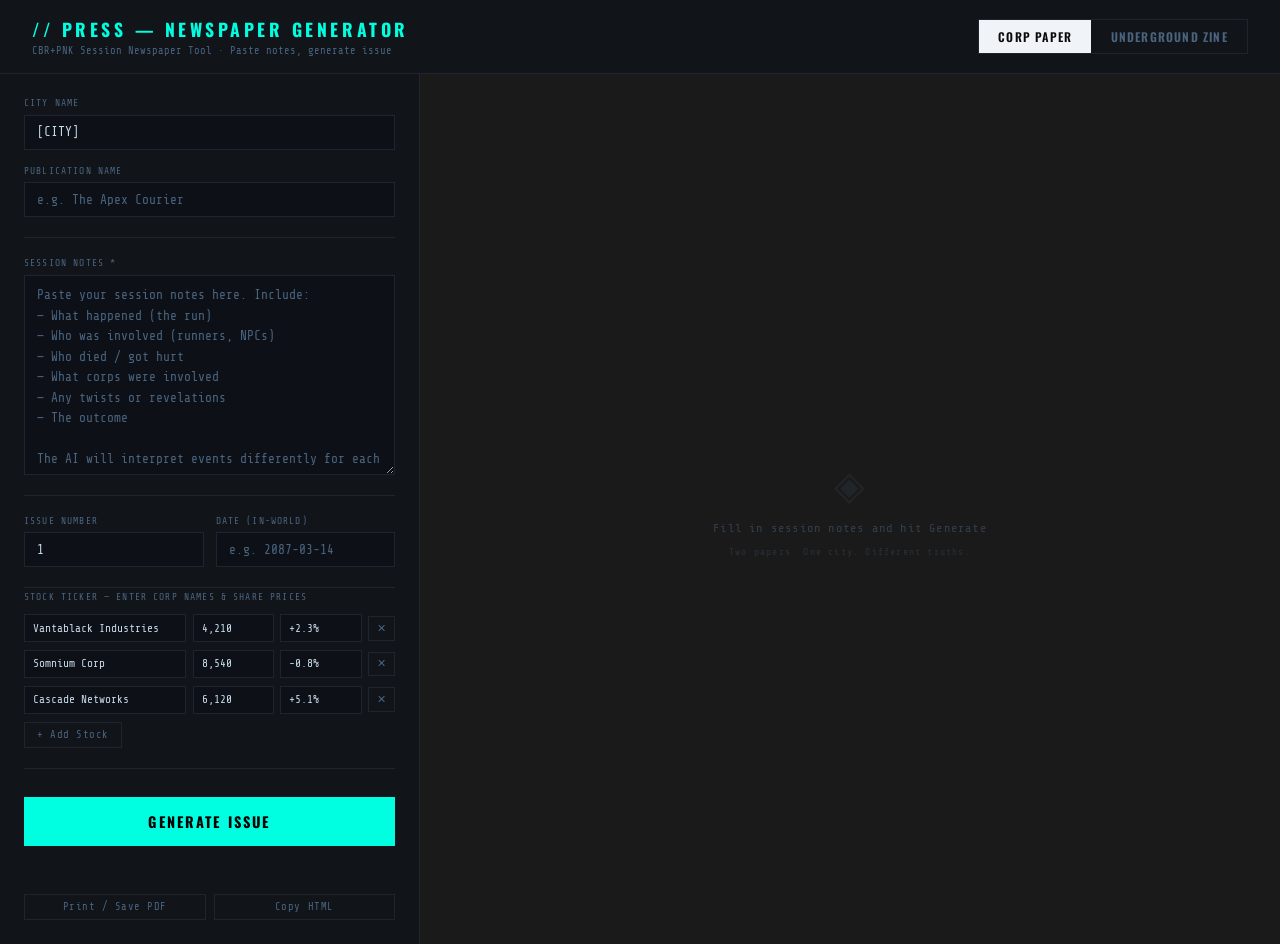
==== press/index.html @ 6ac8d3a0 "Add files via upload" ====
<!DOCTYPE html>
<html lang="en">
<head>
<meta charset="UTF-8">
<meta name="viewport" content="width=device-width, initial-scale=1.0">
<title>PRESS — City Newspaper Generator</title>
<link rel="preconnect" href="https://fonts.googleapis.com">
<link href="https://fonts.googleapis.com/css2?family=Share+Tech+Mono&family=Oswald:wght@300;400;500;600;700&family=Playfair+Display:ital,wght@0,700;0,900;1,700&family=Source+Serif+4:ital,wght@0,300;0,400;0,600;1,300;1,400&family=Permanent+Marker&family=Special+Elite&family=IBM+Plex+Mono:wght@400;700&display=swap" rel="stylesheet">

<style>
/* ═══════════════════════════════════════
   GENERATOR UI (the tool itself)
═══════════════════════════════════════ */
:root {
  --bg: #0a0c0e;
  --bg2: #111418;
  --border: #1e2530;
  --accent: #00ffe1;
  --accent2: #ff3c5a;
  --text: #c8dae8;
  --text-dim: #4a6480;
  --mono: 'Share Tech Mono', monospace;
  --ui: 'Oswald', sans-serif;
}

* { box-sizing: border-box; margin: 0; padding: 0; }

body {
  background: var(--bg);
  color: var(--text);
  font-family: var(--mono);
  min-height: 100vh;
}

/* Generator Header */
.gen-header {
  background: var(--bg2);
  border-bottom: 1px solid var(--border);
  padding: 1rem 2rem;
  display: flex;
  align-items: center;
  justify-content: space-between;
  gap: 2rem;
}

.gen-title {
  font-family: var(--ui);
  font-weight: 700;
  font-size: 1.1rem;
  letter-spacing: 0.2em;
  text-transform: uppercase;
  color: var(--accent);
}

.gen-subtitle { font-size: 0.65rem; color: var(--text-dim); margin-top: 0.2rem; }

.paper-toggle {
  display: flex;
  gap: 0;
  border: 1px solid var(--border);
}

.toggle-btn {
  background: none;
  border: none;
  color: var(--text-dim);
  font-family: var(--ui);
  font-weight: 600;
  font-size: 0.75rem;
  letter-spacing: 0.1em;
  text-transform: uppercase;
  padding: 0.5rem 1.2rem;
  cursor: pointer;
  transition: all 0.15s;
}

.toggle-btn.active.corp { background: #f0f4f8; color: #0a0a0a; }
.toggle-btn.active.zine { background: #1a0a00; color: #ff6b1a; border-color: #ff6b1a; }

/* Generator Body */
.gen-body {
  display: grid;
  grid-template-columns: 420px 1fr;
  min-height: calc(100vh - 57px);
}

.gen-sidebar {
  background: var(--bg2);
  border-right: 1px solid var(--border);
  padding: 1.5rem;
  display: flex;
  flex-direction: column;
  gap: 1rem;
  overflow-y: auto;
}

.field-label {
  font-size: 0.6rem;
  color: var(--text-dim);
  letter-spacing: 0.12em;
  text-transform: uppercase;
  margin-bottom: 0.4rem;
  display: block;
}

.field-group { display: flex; flex-direction: column; }

textarea, input[type=text], input[type=number] {
  background: #0d1117;
  border: 1px solid var(--border);
  color: var(--text);
  font-family: var(--mono);
  font-size: 0.8rem;
  padding: 0.6rem 0.75rem;
  outline: none;
  transition: border-color 0.2s;
  width: 100%;
  resize: vertical;
}

textarea:focus, input:focus { border-color: var(--accent); }
textarea::placeholder, input::placeholder { color: var(--text-dim); }

.notes-area { min-height: 200px; line-height: 1.6; }

.divider {
  border: none;
  border-top: 1px solid var(--border);
  margin: 0.25rem 0;
}

.meta-grid {
  display: grid;
  grid-template-columns: 1fr 1fr;
  gap: 0.75rem;
}

.gen-btn {
  background: var(--accent);
  border: none;
  color: #000;
  font-family: var(--ui);
  font-weight: 700;
  font-size: 0.9rem;
  letter-spacing: 0.15em;
  text-transform: uppercase;
  padding: 0.85rem;
  cursor: pointer;
  transition: opacity 0.15s;
  width: 100%;
  margin-top: 0.5rem;
}

.gen-btn:hover { opacity: 0.85; }
.gen-btn:disabled { opacity: 0.4; cursor: not-allowed; }

.gen-btn.zine-mode { background: #ff6b1a; }

.status-bar {
  font-size: 0.65rem;
  color: var(--text-dim);
  text-align: center;
  min-height: 1rem;
  letter-spacing: 0.05em;
}

.action-row {
  display: flex;
  gap: 0.5rem;
}

.sec-btn {
  background: none;
  border: 1px solid var(--border);
  color: var(--text-dim);
  font-family: var(--mono);
  font-size: 0.65rem;
  letter-spacing: 0.05em;
  padding: 0.4rem 0.75rem;
  cursor: pointer;
  transition: all 0.15s;
  flex: 1;
}

.sec-btn:hover { border-color: var(--accent); color: var(--accent); }

/* Preview pane */
.gen-preview {
  overflow: auto;
  background: #1a1a1a;
  display: flex;
  flex-direction: column;
  align-items: center;
  padding: 2rem;
}

.preview-placeholder {
  display: flex;
  flex-direction: column;
  align-items: center;
  justify-content: center;
  height: 100%;
  color: var(--text-dim);
  font-size: 0.75rem;
  letter-spacing: 0.1em;
  gap: 0.75rem;
  opacity: 0.5;
}

.preview-placeholder .ph-icon { font-size: 2.5rem; opacity: 0.3; }

#output-frame {
  width: 900px;
  max-width: 100%;
  background: white;
  box-shadow: 0 4px 40px rgba(0,0,0,0.6);
  display: none;
}

/* Loading animation */
.loading-dots::after {
  content: '';
  animation: dots 1.2s steps(4, end) infinite;
}
@keyframes dots {
  0%, 100% { content: ''; }
  25% { content: '.'; }
  50% { content: '..'; }
  75% { content: '...'; }
}

/* ═══════════════════════════════════════
   CORP PAPER STYLES (injected into output)
═══════════════════════════════════════ */
</style>
</head>
<body>

<div class="gen-header">
  <div>
    <div class="gen-title">// PRESS — Newspaper Generator</div>
    <div class="gen-subtitle">CBR+PNK Session Newspaper Tool · Paste notes, generate issue</div>
  </div>
  <div class="paper-toggle">
    <button class="toggle-btn active corp" id="corp-toggle" onclick="setPaper('corp')">Corp Paper</button>
    <button class="toggle-btn zine" id="zine-toggle" onclick="setPaper('zine')">Underground Zine</button>
  </div>
</div>

<div class="gen-body">
  <div class="gen-sidebar">

    <div class="field-group">
      <label class="field-label">City Name</label>
      <input type="text" id="city-name" placeholder="[CITY]" value="[CITY]">
    </div>

    <div class="field-group">
      <label class="field-label">Publication Name</label>
      <input type="text" id="pub-name" id="pub-name" placeholder="e.g. The Apex Courier / STATIC">
    </div>

    <hr class="divider">

    <div class="field-group">
      <label class="field-label">Session Notes *</label>
      <textarea class="notes-area" id="session-notes" placeholder="Paste your session notes here. Include:
— What happened (the run)
— Who was involved (runners, NPCs)
— Who died / got hurt
— What corps were involved
— Any twists or revelations
— The outcome

The AI will interpret events differently for each paper."></textarea>
    </div>

    <hr class="divider">

    <div class="meta-grid">
      <div class="field-group">
        <label class="field-label">Issue Number</label>
        <input type="number" id="issue-num" value="1" min="1">
      </div>
      <div class="field-group">
        <label class="field-label">Date (in-world)</label>
        <input type="text" id="issue-date" placeholder="e.g. 2087-03-14">
      </div>
    </div>

    <!-- Corp-only fields -->
    <div id="corp-fields">
      <hr class="divider">
      <div class="field-label" style="margin-bottom:0.75rem">Stock Ticker — Enter corp names &amp; share prices</div>
      <div id="ticker-rows" style="display:flex;flex-direction:column;gap:0.5rem"></div>
      <button class="sec-btn" style="margin-top:0.5rem" onclick="addTickerRow()">+ Add Stock</button>
    </div>

    <hr class="divider">

    <button class="gen-btn" id="gen-btn" onclick="generate()">Generate Issue</button>
    <div class="status-bar" id="status-bar"></div>

    <div class="action-row">
      <button class="sec-btn" onclick="printOutput()">Print / Save PDF</button>
      <button class="sec-btn" onclick="copyHTML()">Copy HTML</button>
    </div>

  </div>

  <div class="gen-preview" id="gen-preview">
    <div class="preview-placeholder" id="placeholder">
      <div class="ph-icon">◈</div>
      <div>Fill in session notes and hit Generate</div>
      <div style="font-size:0.6rem;opacity:0.6">Two papers. One city. Different truths.</div>
    </div>
    <div id="output-frame"></div>
  </div>
</div>

<script>
// ════════════════════════════════════
//  STATE
// ════════════════════════════════════
let currentPaper = 'corp';
let generatedHTML = '';

// ════════════════════════════════════
//  PAPER TOGGLE
// ════════════════════════════════════
function setPaper(type) {
  currentPaper = type;
  document.getElementById('corp-toggle').classList.toggle('active', type === 'corp');
  document.getElementById('zine-toggle').classList.toggle('active', type === 'zine');
  document.getElementById('corp-fields').style.display = type === 'corp' ? 'block' : 'none';
  document.getElementById('gen-btn').className = 'gen-btn' + (type === 'zine' ? ' zine-mode' : '');
  document.getElementById('pub-name').placeholder = type === 'corp' ? 'e.g. The Apex Courier' : 'e.g. STATIC / GLITCH / THE REAL';
}

// ════════════════════════════════════
//  TICKER ROWS
// ════════════════════════════════════
function addTickerRow(name = '', price = '', change = '') {
  const row = document.createElement('div');
  row.style.cssText = 'display:grid;grid-template-columns:2fr 1fr 1fr auto;gap:0.4rem;align-items:center';
  row.innerHTML = `
    <input type="text" placeholder="Corp name" value="${name}" style="font-size:0.7rem;padding:0.4rem 0.5rem">
    <input type="text" placeholder="Price" value="${price}" style="font-size:0.7rem;padding:0.4rem 0.5rem">
    <input type="text" placeholder="+/- %" value="${change}" style="font-size:0.7rem;padding:0.4rem 0.5rem">
    <button onclick="this.parentElement.remove()" style="background:none;border:1px solid #1e2530;color:#4a6480;font-size:0.7rem;padding:0.3rem 0.5rem;cursor:pointer">✕</button>
  `;
  document.getElementById('ticker-rows').appendChild(row);
}

// Seed with 3 default rows
addTickerRow('Vantablack Industries', '4,210', '+2.3%');
addTickerRow('Somnium Corp', '8,540', '-0.8%');
addTickerRow('Cascade Networks', '6,120', '+5.1%');

// ════════════════════════════════════
//  GENERATE
// ════════════════════════════════════
async function generate() {
  const notes = document.getElementById('session-notes').value.trim();
  if (!notes) { setStatus('Paste session notes first.'); return; }

  const city = document.getElementById('city-name').value || '[CITY]';
  const pub = document.getElementById('pub-name').value || (currentPaper === 'corp' ? 'THE APEX COURIER' : 'STATIC');
  const issueNum = document.getElementById('issue-num').value || '1';
  const issueDate = document.getElementById('issue-date').value || '20XX-XX-XX';

  // Get ticker data for corp
  let tickerData = [];
  if (currentPaper === 'corp') {
    document.querySelectorAll('#ticker-rows > div').forEach(row => {
      const inputs = row.querySelectorAll('input');
      if (inputs[0].value) tickerData.push({ name: inputs[0].value, price: inputs[1].value, change: inputs[2].value });
    });
  }

  setStatus('Generating<span class="loading-dots"></span>');
  document.getElementById('gen-btn').disabled = true;
  document.getElementById('placeholder').style.display = 'none';

  const prompt = buildPrompt(notes, city, pub, issueNum, issueDate, tickerData);

  try {
    const response = await fetch('https://api.anthropic.com/v1/messages', {
      method: 'POST',
      headers: { 'Content-Type': 'application/json' },
      body: JSON.stringify({
        model: 'claude-sonnet-4-20250514',
        max_tokens: 4000,
        messages: [{ role: 'user', content: prompt }]
      })
    });

    const data = await response.json();
    const raw = data.content?.[0]?.text || '';

    // Extract HTML
    const match = raw.match(/```html\n?([\s\S]*?)```/) || raw.match(/<html[\s\S]*<\/html>/i);
    const html = match ? (match[1] || match[0]) : raw;

    generatedHTML = html;
    showOutput(html);
    setStatus('Issue generated. Print or copy HTML to save.');
  } catch (e) {
    setStatus('Error: ' + e.message);
    document.getElementById('placeholder').style.display = 'flex';
  }

  document.getElementById('gen-btn').disabled = false;
}

// ════════════════════════════════════
//  PROMPTS
// ════════════════════════════════════
function buildPrompt(notes, city, pub, issueNum, issueDate, tickerData) {
  if (currentPaper === 'corp') return buildCorpPrompt(notes, city, pub, issueNum, issueDate, tickerData);
  return buildZinePrompt(notes, city, pub, issueNum, issueDate);
}

function buildCorpPrompt(notes, city, pub, issueNum, issueDate, tickerData) {
  const tickerStr = tickerData.map(t => `${t.name}: ${t.price} (${t.change})`).join(' | ');
  return `You are writing a corporate propaganda newspaper for a dystopian cyberpunk city called "${city}". The paper is called "${pub}", Issue #${issueNum}, Date: ${issueDate}.

SESSION NOTES (what actually happened in the RPG session):
${notes}

TICKER DATA: ${tickerStr || 'Generate plausible fictional stock data'}

Your job: Write the newspaper as corporate PR would spin it. Events are sanitized, runners are "terrorists" or "unidentified criminals", corporate wrongdoing is covered up or blamed on external actors, deaths of important people are glossed over or spun as accidents. The paper serves power.

Generate a COMPLETE self-contained HTML newspaper page with ALL CSS embedded in a <style> tag. No external dependencies except Google Fonts.

SECTIONS TO INCLUDE:
1. Animated stock ticker (scrolling marquee at top with the ticker data — use CSS animation, NOT the <marquee> tag)
2. Masthead / nameplate (corporate, clean, authoritative — like a real broadsheet)
3. FRONT PAGE with lead story (the main event, corporate spin)
4. CORPORATE PRESS RELEASE (official statement from whichever corp was involved)
5. FINANCIAL REPORT (brief market commentary connecting events to stock movements)
6. CITY STATUS REPORT (weather, infrastructure, "public safety" — all positive spin)
7. WANTED LISTING (runners described as dangerous criminals, clinical language)
8. OBITUARIES (any deaths — sanitized, appropriate eulogies for corp-friendly figures)
9. CLASSIFIED ADS (in-world cyberpunk ads — augmentations, fixers, data brokers, always slightly sinister)
10. OP-ED / EDITORIAL (corporate voice praising stability, order, security)

DESIGN REQUIREMENTS — this must look like a REAL sleek corporate newspaper:
- Font: 'Playfair Display' for headlines, 'Source Serif 4' for body text, 'IBM Plex Mono' for data/ticker
- Color palette: White background (#fafafa), black text, one corporate accent color (deep navy #0a1628 or blood red #8b0000 — pick one and commit)
- Multi-column newspaper layout (CSS grid/columns)
- Thin rule lines separating sections (classic broadsheet style)
- A real newspaper nameplate with publication info
- Stock ticker: smooth scrolling CSS animation across the top, dark background strip
- Financial chart: ASCII or CSS bar chart showing stock movements
- Everything should feel REAL — like an actual newspaper from this world
- The layout should be dense, editorial, professional
- Include subtle unsettling details — the propaganda should feel almost right but slightly off

Output ONLY the complete HTML. No explanation. Start with <!DOCTYPE html>.`;
}

function buildZinePrompt(notes, city, pub, issueNum, issueDate) {
  return `You are writing an underground street zine for a dystopian cyberpunk city called "${city}". The zine is called "${pub}", Issue #${issueNum}, Date: ${issueDate}.

SESSION NOTES (what actually happened in the RPG session):
${notes}

Your job: Write the TRUTH — the street-level version that the corp paper buries. Runners are named (by handle only), corps are called out directly, deaths are mourned, the powerful are accused. This is anarchic, angry, raw. The zine knows things the corp paper won't print.

Generate a COMPLETE self-contained HTML zine page with ALL CSS embedded in a <style> tag. No external dependencies except Google Fonts.

SECTIONS TO INCLUDE:
1. MASTHEAD — rough, hand-made feel, the zine's name BIG and distorted
2. FRONT PAGE / LEAD STORY — the real version of what happened, no filter
3. STREET REPORTS — multiple short items, rumors, what people on the ground saw
4. CORPORATE BULLSHIT WATCH — calling out the corp paper's spin, line by line
5. OBITUARIES — real mourning for people who died, named by handle, no sanitizing
6. WANTED — who the corps are actually hunting and why (warning to runners)  
7. CLASSIFIED / CONTACTS — underground economy: safehouses, docs, fixers, gear
8. OP-ED — furious, political, first-person voice from someone in the Sprawl
9. WEATHER / CITY REALITY — what the city actually feels like on the street

DESIGN REQUIREMENTS — this must feel like a REAL hand-assembled underground zine:
- Fonts: 'Special Elite' for headlines/masthead, 'Permanent Marker' for emphasis/annotations, 'IBM Plex Mono' for body text
- Color palette: Cream/aged paper background (#f5f0e8), dark ink (#1a1008), with ONE chaotic accent — orange (#ff6b1a) OR red (#cc2200) — used aggressively for highlights, boxes, scrawled annotations
- Layout: DELIBERATELY rough. Misaligned columns. Rotated elements. Hand-drawn borders (CSS box-shadow tricks). Uneven spacing. Feels like it was cut and pasted.
- Some text should look hand-written or stamped
- Include "REDACTED" stamps (CSS-styled) over things the corps don't want known
- Torn paper effects using CSS clip-path or borders
- Some sections should look like they were added last minute — different styles, overlapping
- Annotations in the margins (position:absolute, rotated slightly)
- Everything should feel DANGEROUS to read — like holding this gets you on a list
- Dense, angry, alive

Output ONLY the complete HTML. No explanation. Start with <!DOCTYPE html>.`;
}

// ════════════════════════════════════
//  OUTPUT
// ════════════════════════════════════
function showOutput(html) {
  const frame = document.getElementById('output-frame');
  frame.style.display = 'block';

  // Use a blob URL to render the full HTML safely
  const blob = new Blob([html], { type: 'text/html' });
  const url = URL.createObjectURL(blob);

  frame.innerHTML = `<iframe src="${url}" style="width:100%;height:1200px;border:none;" onload="this.style.height=(this.contentWindow.document.body.scrollHeight+40)+'px'"></iframe>`;
}

function setStatus(msg) {
  document.getElementById('status-bar').innerHTML = msg;
}

// ════════════════════════════════════
//  EXPORT ACTIONS
// ════════════════════════════════════
function printOutput() {
  if (!generatedHTML) { setStatus('Generate an issue first.'); return; }
  const win = window.open('', '_blank');
  win.document.write(generatedHTML);
  win.document.close();
  win.print();
}

function copyHTML() {
  if (!generatedHTML) { setStatus('Generate an issue first.'); return; }
  navigator.clipboard.writeText(generatedHTML).then(() => setStatus('HTML copied to clipboard.'));
}

// Init
setPaper('corp');
</script>
</body>
</html>
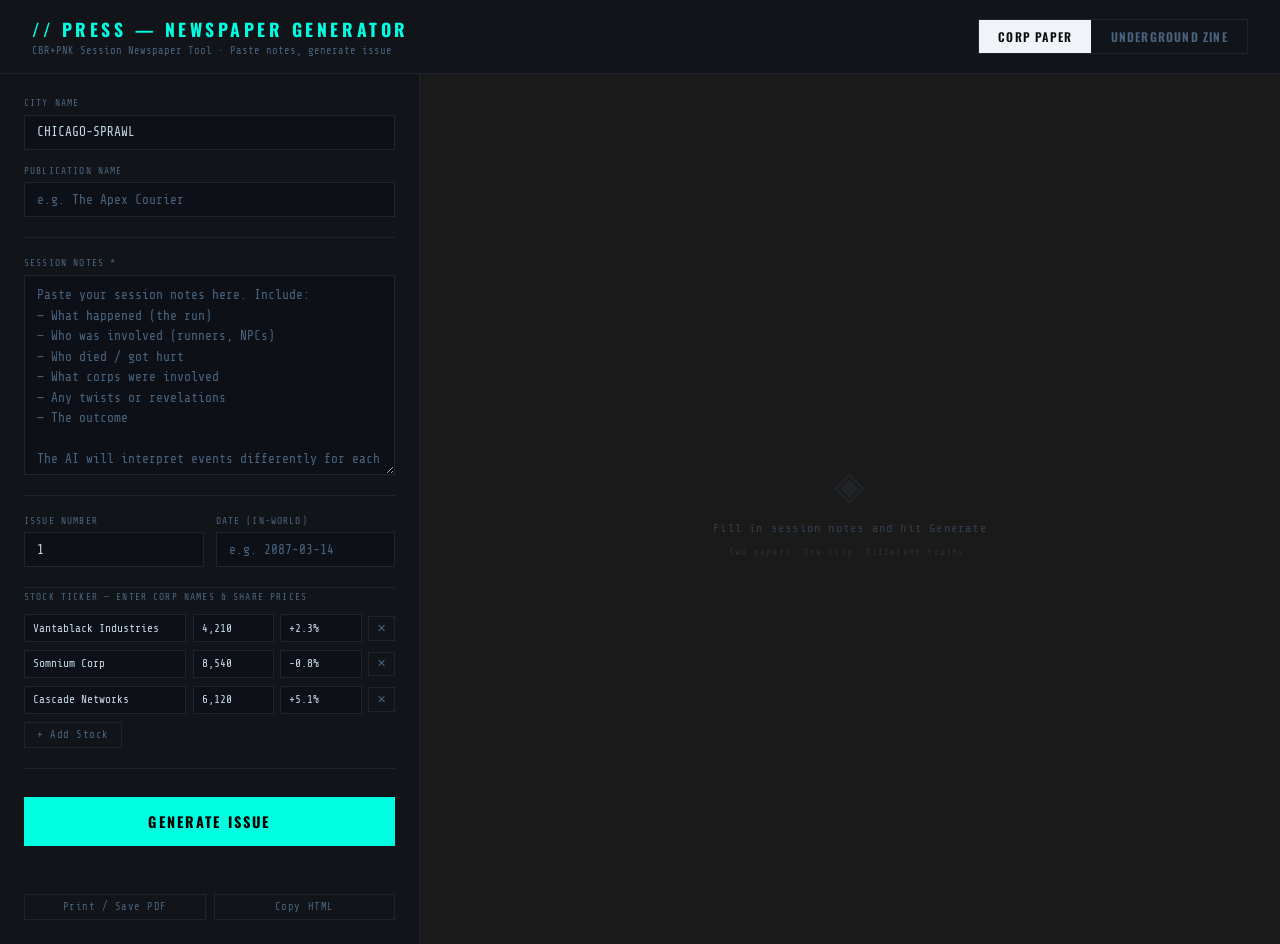
==== commit 14bf945e: "feat: finish Chicago-Sprawl wiki foundation" ====
--- a/press/index.html
+++ b/press/index.html
@@ -252,12 +252,12 @@
 
     <div class="field-group">
       <label class="field-label">City Name</label>
-      <input type="text" id="city-name" placeholder="[CITY]" value="[CITY]">
+      <input type="text" id="city-name" placeholder="CHICAGO-SPRAWL" value="CHICAGO-SPRAWL">
     </div>
 
     <div class="field-group">
       <label class="field-label">Publication Name</label>
-      <input type="text" id="pub-name" id="pub-name" placeholder="e.g. The Apex Courier / STATIC">
+      <input type="text" id="pub-name" placeholder="e.g. The Apex Courier / STATIC">
     </div>
 
     <hr class="divider">
